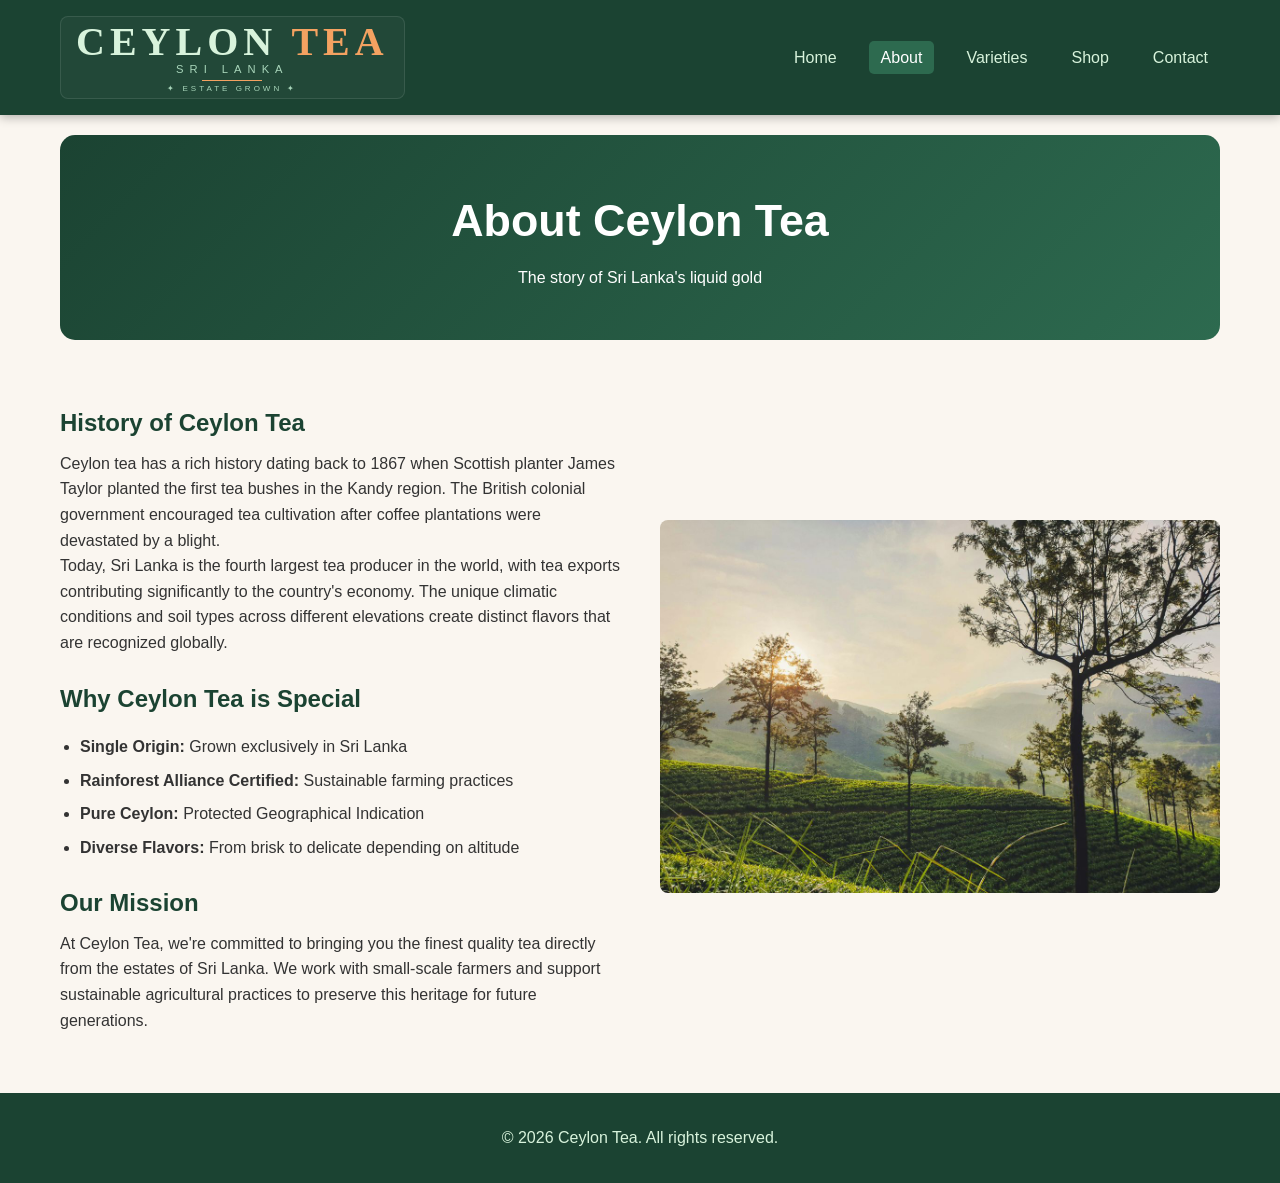
==== about.html @ 25d3103d "Add files via upload" ====
<!DOCTYPE html>
<html lang="en">
<head>
    <meta charset="UTF-8">
    <meta name="viewport" content="width=device-width, initial-scale=1.0">
    <title>About Ceylon Tea</title>
    <link rel="stylesheet" href="css/style.css">
</head>
<body>
    <header>
        <nav>
            <div class="logo">
                <span class="logo-brand">Ceylon <span class="highlight">Tea</span></span>
                <span class="logo-location">Sri Lanka</span>
                <span class="logo-divider"></span>
                <span class="logo-tagline">✦ Estate Grown ✦</span>
            </div>
            <ul>
                <li><a href="index.html">Home</a></li>
                <li><a href="about.html" class="active">About</a></li>
                <li><a href="varieties.html">Varieties</a></li>
                <li><a href="shop.html">Shop</a></li>
                <li><a href="contact.html">Contact</a></li>
            </ul>
            <div class="hamburger" onclick="toggleMenu()">☰</div>
        </nav>
    </header>

    <main>
        <section class="page-header">
            <h1>About Ceylon Tea</h1>
            <p>The story of Sri Lanka's liquid gold</p>
        </section>

        <section class="about-content">
            <div class="about-text">
                <h2>History of Ceylon Tea</h2>
                <p>Ceylon tea has a rich history dating back to 1867 when Scottish planter James Taylor planted the first tea bushes in the Kandy region. The British colonial government encouraged tea cultivation after coffee plantations were devastated by a blight.</p>
                <p>Today, Sri Lanka is the fourth largest tea producer in the world, with tea exports contributing significantly to the country's economy. The unique climatic conditions and soil types across different elevations create distinct flavors that are recognized globally.</p>

                <h2>Why Ceylon Tea is Special</h2>
                <ul>
                    <li><strong>Single Origin:</strong> Grown exclusively in Sri Lanka</li>
                    <li><strong>Rainforest Alliance Certified:</strong> Sustainable farming practices</li>
                    <li><strong>Pure Ceylon:</strong> Protected Geographical Indication</li>
                    <li><strong>Diverse Flavors:</strong> From brisk to delicate depending on altitude</li>
                </ul>

                <h2>Our Mission</h2>
                <p>At Ceylon Tea, we're committed to bringing you the finest quality tea directly from the estates of Sri Lanka. We work with small-scale farmers and support sustainable agricultural practices to preserve this heritage for future generations.</p>
            </div>
            <div class="about-image">
                <img src="images/tea-garden.jpg" alt="Tea plantation in Sri Lanka">
            </div>
        </section>
    </main>

    <footer>
        <p>&copy; 2026 Ceylon Tea. All rights reserved.</p>
    </footer>

    <button id="backToTop" title="Back to Top">↑</button>
    <script src="js/script.js"></script>
</body>
</html>
---- css/style.css ----
/* ===== RESET & BASE ===== */
* { margin: 0; padding: 0; box-sizing: border-box; }
body {
    font-family: 'Segoe UI', Tahoma, Geneva, Verdana, sans-serif;
    line-height: 1.6;
    color: #333;
    background: #faf6f0;
}
a { text-decoration: none; color: #2d6a4f; }
a:hover { color: #1b4332; }
img { max-width: 100%; height: auto; display: block; border-radius: 8px; }

/* ===== HEADER & NAV ===== */
header {
    background: #1b4332;
    color: #fff;
    padding: 1rem 0;
    position: sticky;
    top: 0;
    z-index: 1000;
    box-shadow: 0 2px 10px rgba(0,0,0,0.3);
}
nav {
    display: flex;
    justify-content: space-between;
    align-items: center;
    max-width: 1200px;
    margin: 0 auto;
    padding: 0 20px;
}
nav ul {
    list-style: none;
    display: flex;
}
nav ul li { margin-left: 20px; }
nav ul li a {
    color: #d8f3dc;
    padding: 0.5rem 0.75rem;
    border-radius: 5px;
    transition: background 0.3s;
}
nav ul li a:hover,
nav ul li a.active {
    background: #2d6a4f;
    color: #fff;
}
.hamburger { display: none; font-size: 1.8rem; cursor: pointer; }

/* ===== LOGO ===== */
.logo {
    display: flex;
    flex-direction: column;
    align-items: center;
    text-decoration: none;
    line-height: 1;
    text-align: center;
    padding: 5px 15px;
    border: 1px solid rgba(255,255,255,0.1);
    border-radius: 8px;
    background: rgba(255,255,255,0.03);
}
.logo-brand {
    font-size: 2.5rem;
    font-weight: 900;
    letter-spacing: 5px;
    text-transform: uppercase;
    color: #d8f3dc;
    font-family: 'Georgia', 'Times New Roman', serif;
}
.logo-brand .highlight { color: #f4a261; }
.logo-location {
    font-size: 0.7rem;
    font-weight: 300;
    letter-spacing: 6px;
    text-transform: uppercase;
    color: #a8d5ba;
    margin-top: 2px;
}
.logo-divider {
    display: block;
    width: 60px;
    height: 1px;
    background: #f4a261;
    margin: 5px auto 4px;
}
.logo-tagline {
    font-size: 0.5rem;
    font-weight: 300;
    letter-spacing: 3px;
    text-transform: uppercase;
    color: #a8d5ba;
}

/* ===== BUTTONS ===== */
.btn {
    display: inline-block;
    background: #2d6a4f;
    color: #fff;
    padding: 0.75rem 1.5rem;
    border: none;
    border-radius: 5px;
    cursor: pointer;
    transition: background 0.3s, transform 0.2s;
    font-size: 1rem;
    font-weight: 600;
    position: relative;
    overflow: hidden;
}
.btn:hover { background: #1b4332; transform: translateY(-2px); }
.btn:active::after {
    content: '';
    position: absolute;
    top: 50%;
    left: 50%;
    width: 300px;
    height: 300px;
    background: rgba(255,255,255,0.2);
    border-radius: 50%;
    transform: translate(-50%, -50%);
    transition: width 0.6s, height 0.6s;
}
.btn-secondary {
    background: transparent;
    border: 2px solid #fff;
    color: #fff;
}
.btn-secondary:hover { background: #fff; color: #1b4332; }
.btn-large { padding: 1rem 2.5rem; font-size: 1.2rem; }

/* ===== MAIN CONTENT ===== */
main { max-width: 1200px; margin: 0 auto; padding: 20px; }

/* ===== HERO ===== */
.hero {
    background: linear-gradient(rgba(12, 23, 18, 0.7), rgba(11, 23, 17, 0.7)),
                url('../images/hero-tea.jpg') no-repeat center center/cover;
    color: #fff;
    min-height: 500px;
    display: flex;
    align-items: center;
    justify-content: center;
    text-align: center;
    border-radius: 15px;
    margin-bottom: 40px;
    padding: 40px 20px;
}
.hero-content { max-width: 700px; }
.hero h1 { font-size: 3.5rem; margin-bottom: 1rem; }
.hero p { font-size: 1.2rem; margin-bottom: 2rem; }
.hero .btn { margin: 0 10px 10px 0; }

/* ===== FEATURES ===== */
.features { padding: 20px 0 40px; }
.features h2 { text-align: center; font-size: 2.2rem; margin-bottom: 2rem; color: #1b4332; }
.feature-grid {
    display: grid;
    grid-template-columns: repeat(auto-fit, minmax(250px, 1fr));
    gap: 30px;
}
/* ===== SOFT BORDER COLORS ===== */
.feature-card {
    background: #fff;
    padding: 30px 20px;
    border-radius: 12px;
    box-shadow: 0 4px 15px rgba(0,0,0,0.06);
    text-align: center;
    transition: all 0.3s ease;
    border: 2px solid transparent;
}

.feature-card:nth-child(1) {
    border-color: rgba(45, 106, 79, 0.15);
    box-shadow: 0 4px 15px rgba(45, 106, 79, 0.06);
}

.feature-card:nth-child(2) {
    border-color: rgba(244, 162, 97, 0.15);
    box-shadow: 0 4px 15px rgba(244, 162, 97, 0.06);
}

.feature-card:nth-child(3) {
    border-color: rgba(52, 152, 219, 0.15);
    box-shadow: 0 4px 15px rgba(52, 152, 219, 0.06);
}

.feature-card:hover {
    transform: translateY(-8px);
    box-shadow: 0 8px 30px rgba(0,0,0,0.12);
    border-color: transparent;
}

.feature-card:nth-child(1):hover {
    border-color: #2d6a4f;
    box-shadow: 0 8px 30px rgba(45, 106, 79, 0.15);
}

.feature-card:nth-child(2):hover {
    border-color: #f4a261;
    box-shadow: 0 8px 30px rgba(244, 162, 97, 0.15);
}

.feature-card:nth-child(3):hover {
    border-color: #3498db;
    box-shadow: 0 8px 30px rgba(52, 152, 219, 0.15);
}
/* ===== QUIZ PREVIEW ===== */
.quiz-preview {
    background: linear-gradient(rgba(0,0,0,0.6), rgba(0,0,0,0.6)),
                url('../images/poster.jpg') no-repeat center center/cover;
    color: #fff;
    padding: 80px 40px;
    border-radius: 15px;
    text-align: center;
    margin: 40px 0;
}
.quiz-preview h2 { font-size: 2rem; margin-bottom: 1rem; }
.quiz-preview .btn { margin-top: 1rem; }

/* ===== REVIEWS ===== */
.reviews { padding: 20px 0 40px; }
.reviews h2 { text-align: center; font-size: 2.2rem; margin-bottom: 2rem; color: #1b4332; }
.review-grid {
    display: grid;
    grid-template-columns: repeat(auto-fit, minmax(280px, 1fr));
    gap: 25px;
    margin-bottom: 30px;
}
.review-card {
    background: #fff;
    padding: 25px;
    border-radius: 12px;
    box-shadow: 0 4px 15px rgba(0,0,0,0.08);
}
.review-card .stars { color: #f4a261; font-size: 1.2rem; margin-bottom: 0.5rem; }
.review-card h4 { color: #1b4332; margin-top: 0.5rem; }

/* ===== PAGE HEADER ===== */
.page-header {
    background: linear-gradient(135deg, #1b4332, #2d6a4f);
    color: #fff;
    padding: 50px 30px;
    text-align: center;
    border-radius: 15px;
    margin-bottom: 40px;
}
.page-header h1 { font-size: 2.8rem; margin-bottom: 0.5rem; }

/* ===== ABOUT ===== */
.about-content {
    display: grid;
    grid-template-columns: 1fr 1fr;
    gap: 40px;
    align-items: center;
}
.about-text h2 { color: #1b4332; margin-top: 1.5rem; margin-bottom: 0.5rem; }
.about-text ul { padding-left: 20px; margin: 1rem 0; }
.about-text ul li { margin-bottom: 0.5rem; }

/* ===== VARIETIES ===== */
.varieties-grid {
    display: grid;
    grid-template-columns: repeat(auto-fit, minmax(250px, 1fr));
    gap: 30px;
}
.variety-card {
    background: #fff;
    padding: 25px;
    border-radius: 12px;
    box-shadow: 0 4px 15px rgba(0,0,0,0.08);
    text-align: center;
    transition: transform 0.3s;
}
.variety-card:hover { transform: translateY(-10px) scale(1.02); box-shadow: 0 8px 30px rgba(0,0,0,0.15); }
.variety-card img {
    display: block;
    margin: 0 auto 15px;
    max-width: 100%;
    height: 200px;
    object-fit: cover;
    border-radius: 8px;
}
.variety-card h2 { color: #1b4332; font-size: 1.5rem; }
.variety-card .origin { font-style: italic; color: #666; font-size: 0.9rem; }
.variety-card .description { margin: 0.5rem 0; }
.flavor-profile {
    display: flex;
    justify-content: center;
    gap: 10px;
    flex-wrap: wrap;
    margin: 10px 0;
}
.flavor-profile span {
    background: #e9f5f1;
    padding: 4px 12px;
    border-radius: 20px;
    font-size: 0.85rem;
    color: #1b4332;
}
.variety-card .price { font-size: 1.3rem; font-weight: bold; color: #2d6a4f; margin: 10px 0; }

/* ===== SHOP ===== */
.shop-container {
    display: grid;
    grid-template-columns: 1fr 1fr;
    gap: 40px;
}
.order-form {
    background: #fff;
    padding: 30px;
    border-radius: 12px;
    box-shadow: 0 4px 15px rgba(0,0,0,0.08);
}
.form-group { margin-bottom: 1.2rem; }
.form-group label { display: block; font-weight: 600; margin-bottom: 0.3rem; color: #1b4332; }
.form-group input,
.form-group select,
.form-group textarea {
    width: 100%;
    padding: 10px 12px;
    border: 2px solid #ddd;
    border-radius: 8px;
    font-size: 1rem;
    transition: border-color 0.3s;
}
.form-group input:focus,
.form-group select:focus,
.form-group textarea:focus {
    outline: none;
    border-color: #2d6a4f;
}
.form-group label input[type="checkbox"] {
    display: inline-block;
    width: 18px;
    height: 18px;
    margin-right: 8px;
    vertical-align: middle;
}
.form-group label span { vertical-align: middle; }

/* Order Items */
.form-section { margin-bottom: 25px; padding-bottom: 20px; border-bottom: 1px solid #eee; }
.form-section h3 { color: #1b4332; margin-bottom: 15px; font-size: 1.2rem; }
.section-note { color: #666; font-size: 0.9rem; margin-bottom: 15px; }
.order-item {
    background: #f8f5f0;
    padding: 15px;
    border-radius: 8px;
    margin-bottom: 12px;
    border-left: 4px solid #2d6a4f;
    transition: all 0.3s ease;
}
.item-row {
    display: grid;
    grid-template-columns: 2fr 1fr auto;
    gap: 15px;
    align-items: end;
}
.item-select select {
    width: 100%;
    padding: 8px 12px;
    border: 2px solid #ddd;
    border-radius: 6px;
    font-size: 0.95rem;
    background: #fff;
}
.item-quantity { width: 80px; }
.item-quantity input {
    width: 100%;
    padding: 8px 10px;
    border: 2px solid #ddd;
    border-radius: 6px;
    font-size: 0.95rem;
    text-align: center;
}
.remove-btn {
    background: #e74c3c;
    color: #fff;
    border: none;
    border-radius: 6px;
    padding: 8px 14px;
    cursor: pointer;
    transition: background 0.3s;
}
.remove-btn:hover:not(:disabled) { background: #c0392b; }
.remove-btn:disabled { opacity: 0.3; cursor: not-allowed; }
.item-subtotal { text-align: right; font-weight: bold; color: #2d6a4f; margin-top: 5px; }
.add-item-btn {
    margin-top: 10px;
    background: #2d6a4f;
    color: #fff;
    padding: 10px 20px;
    border: none;
    border-radius: 6px;
    cursor: pointer;
    transition: all 0.3s;
}
.add-item-btn:hover { background: #1b4332; transform: scale(1.02); }

/* Price Breakdown */
.price-breakdown {
    background: #e9f5f1;
    padding: 20px;
    border-radius: 8px;
    margin: 20px 0;
}
.price-breakdown h3 { color: #1b4332; margin-bottom: 0.5rem; }
.price-breakdown p { display: flex; justify-content: space-between; padding: 5px 0; }
.price-breakdown h4 {
    display: flex;
    justify-content: space-between;
    font-size: 1.2rem;
    color: #1b4332;
    border-top: 2px solid #2d6a4f;
    padding-top: 10px;
    margin-top: 5px;
}
.summary-item {
    display: flex;
    justify-content: space-between;
    padding: 6px 0;
    font-size: 0.95rem;
    border-bottom: 1px dashed #eee;
}
.summary-item .item-price { color: #2d6a4f; font-weight: 600; }
.summary-divider { border-top: 2px solid #ddd; margin: 10px 0; }

/* Order Confirmation */
.order-confirmation {
    background: #d8f3dc;
    padding: 30px;
    border-radius: 12px;
    text-align: center;
    margin-top: 20px;
}
.order-confirmation h2 { color: #1b4332; }

/* ===== TEA FINDER QUIZ ===== */
.tea-finder {
    background: #fff;
    padding: 30px;
    border-radius: 12px;
    box-shadow: 0 4px 15px rgba(0,0,0,0.08);
}
.quiz-container { margin-top: 20px; }
.quiz-options { display: flex; flex-direction: column; gap: 10px; margin-top: 15px; }
.quiz-option {
    background: #e9f5f1;
    border: 2px solid #2d6a4f;
    padding: 12px 20px;
    border-radius: 8px;
    cursor: pointer;
    font-size: 1rem;
    transition: background 0.3s;
}
.quiz-option:hover { background: #2d6a4f; color: #fff; }
.quiz-recommendation {
    background: #d8f3dc;
    padding: 20px;
    border-radius: 8px;
    margin: 15px 0;
}

/* ===== CART NOTIFICATION ===== */
.cart-notification {
    position: fixed;
    bottom: 20px;
    right: 20px;
    background: #1b4332;
    color: #fff;
    padding: 15px 25px;
    border-radius: 8px;
    opacity: 0;
    transform: translateY(100px);
    transition: all 0.5s;
    z-index: 999;
}
.cart-notification.show { opacity: 1; transform: translateY(0); }

/* ===== CONTACT ===== */
.contact-content {
    display: grid;
    grid-template-columns: 2fr 1fr;
    gap: 40px;
}
.contact-form {
    background: #fff;
    padding: 30px;
    border-radius: 12px;
    box-shadow: 0 4px 15px rgba(0,0,0,0.08);
}
.contact-info {
    background: #fff;
    padding: 30px;
    border-radius: 12px;
    box-shadow: 0 4px 15px rgba(0,0,0,0.08);
}
.contact-info p { margin-bottom: 1rem; line-height: 1.8; }
#contactFeedback { margin-top: 1rem; padding: 10px; border-radius: 5px; }
.success { background: #d8f3dc; color: #1b4332; border: 2px solid #2d6a4f; }
.error { background: #f8d7da; color: #721c24; border: 2px solid #f5c6cb; }

/* ===== BACK TO TOP ===== */
#backToTop {
    position: fixed;
    bottom: 30px;
    right: 30px;
    background: #2d6a4f;
    color: #fff;
    border: none;
    border-radius: 50%;
    width: 55px;
    height: 55px;
    font-size: 1.8rem;
    cursor: pointer;
    display: none;
    box-shadow: 0 4px 20px rgba(0,0,0,0.3);
    z-index: 9999;
    transition: all 0.3s;
}
#backToTop:hover { background: #1b4332; transform: translateY(-5px) scale(1.05); }

/* ===== FOOTER ===== */
footer {
    background: #1b4332;
    color: #d8f3dc;
    text-align: center;
    padding: 2rem 0;
    margin-top: 40px;
}

/* ===== RESPONSIVE ===== */
@media (max-width: 1024px) {
    .shop-container { grid-template-columns: 1fr; }
}
@media (max-width: 768px) {
    nav ul {
        position: fixed;
        top: 0;
        right: -280px;
        width: 280px;
        height: 100%;
        background: #1b4332;
        flex-direction: column;
        padding: 80px 30px 30px;
        z-index: 999;
        display: flex !important;
        box-shadow: -5px 0 20px rgba(0,0,0,0.3);
        transition: right 0.3s;
    }
    nav ul.show { right: 0; }
    nav ul::before {
        content: '✕';
        position: absolute;
        top: 20px;
        right: 20px;
        font-size: 1.8rem;
        color: #fff;
        cursor: pointer;
    }
    nav ul li { margin: 10px 0; }
    .hamburger { display: block; z-index: 1000; }
    .hero h1 { font-size: 2.2rem; }
    .about-content,
    .contact-content { grid-template-columns: 1fr; }
    .page-header h1 { font-size: 2rem; }
    .varieties-grid { grid-template-columns: 1fr 1fr; }
    .item-row { grid-template-columns: 1fr 1fr; gap: 10px; }
    .item-remove { grid-column: span 2; justify-content: flex-end; }
    .item-quantity { width: 100%; }
    #backToTop { width: 45px; height: 45px; font-size: 1.3rem; bottom: 20px; right: 20px; }
}
@media (max-width: 480px) {
    .varieties-grid { grid-template-columns: 1fr; }
    .hero h1 { font-size: 1.8rem; }
    .hero .btn { display: block; margin: 10px auto; }
    .feature-grid { grid-template-columns: 1fr; }
}
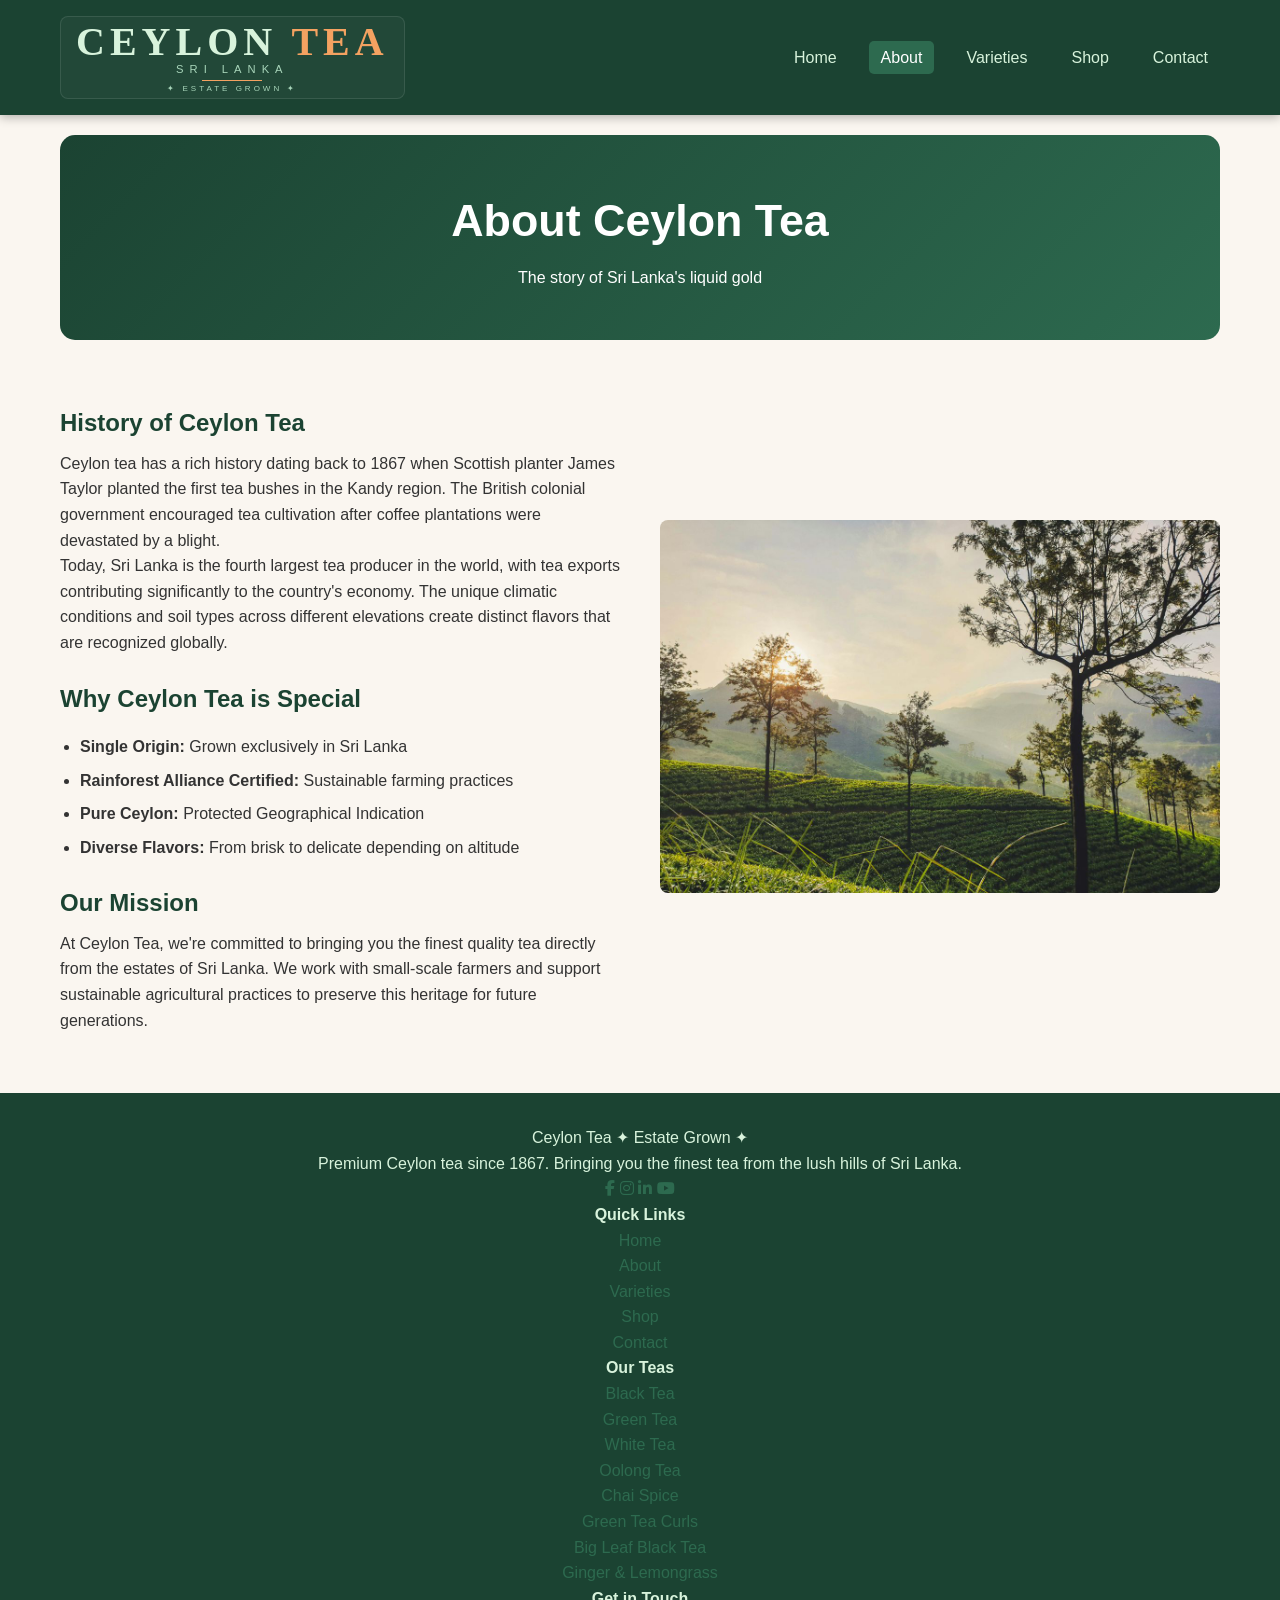
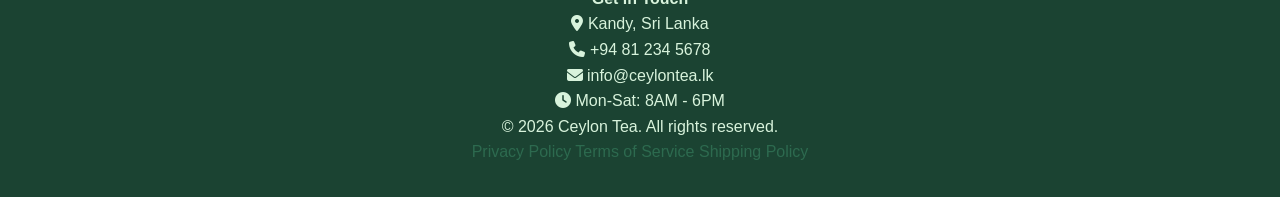
==== commit f76ab705: "Add meta description and update footer layout" ====
--- a/about.html
+++ b/about.html
@@ -4,7 +4,14 @@
     <meta charset="UTF-8">
     <meta name="viewport" content="width=device-width, initial-scale=1.0">
     <title>About Ceylon Tea</title>
+    <meta name="description" content="Discover the rich history of Ceylon tea, from its origins in 1867 to becoming Sri Lanka's most celebrated export.">
     <link rel="stylesheet" href="css/style.css">
+    <link rel="stylesheet" href="https://cdnjs.cloudflare.com/ajax/libs/font-awesome/6.5.0/css/all.min.css">
+    <link rel="icon" type="image/png" href="/favicon/favicon-96x96.png" sizes="96x96" />
+    <link rel="icon" type="image/svg+xml" href="/favicon/favicon.svg" />
+    <link rel="shortcut icon" href="/favicon/favicon.ico" />
+    <link rel="apple-touch-icon" sizes="180x180" href="/favicon/apple-touch-icon.png" />
+    <link rel="manifest" href="/favicon/site.webmanifest" />
 </head>
 <body>
     <header>
@@ -37,7 +44,6 @@
                 <h2>History of Ceylon Tea</h2>
                 <p>Ceylon tea has a rich history dating back to 1867 when Scottish planter James Taylor planted the first tea bushes in the Kandy region. The British colonial government encouraged tea cultivation after coffee plantations were devastated by a blight.</p>
                 <p>Today, Sri Lanka is the fourth largest tea producer in the world, with tea exports contributing significantly to the country's economy. The unique climatic conditions and soil types across different elevations create distinct flavors that are recognized globally.</p>
-
                 <h2>Why Ceylon Tea is Special</h2>
                 <ul>
                     <li><strong>Single Origin:</strong> Grown exclusively in Sri Lanka</li>
@@ -45,7 +51,6 @@
                     <li><strong>Pure Ceylon:</strong> Protected Geographical Indication</li>
                     <li><strong>Diverse Flavors:</strong> From brisk to delicate depending on altitude</li>
                 </ul>
-
                 <h2>Our Mission</h2>
                 <p>At Ceylon Tea, we're committed to bringing you the finest quality tea directly from the estates of Sri Lanka. We work with small-scale farmers and support sustainable agricultural practices to preserve this heritage for future generations.</p>
             </div>
@@ -55,11 +60,67 @@
         </section>
     </main>
 
-    <footer>
-        <p>&copy; 2026 Ceylon Tea. All rights reserved.</p>
+    <footer class="main-footer">
+        <div class="footer-container">
+            <div class="footer-col">
+                <div class="footer-logo">
+                    <span class="footer-brand">Ceylon <span class="highlight">Tea</span></span>
+                    <span class="footer-tagline">✦ Estate Grown ✦</span>
+                </div>
+                <p class="footer-description">Premium Ceylon tea since 1867. Bringing you the finest tea from the lush hills of Sri Lanka.</p>
+                <div class="footer-social">
+                    <a href="#" class="social-link" aria-label="Facebook"><i class="fab fa-facebook-f"></i></a>
+                    <a href="#" class="social-link" aria-label="Instagram"><i class="fab fa-instagram"></i></a>
+                    <a href="#" class="social-link" aria-label="LinkedIn"><i class="fab fa-linkedin-in"></i></a>
+                    <a href="#" class="social-link" aria-label="YouTube"><i class="fab fa-youtube"></i></a>
+                </div>
+            </div>
+            <div class="footer-col">
+                <h4>Quick Links</h4>
+                <ul>
+                    <li><a href="index.html">Home</a></li>
+                    <li><a href="about.html">About</a></li>
+                    <li><a href="varieties.html">Varieties</a></li>
+                    <li><a href="shop.html">Shop</a></li>
+                    <li><a href="contact.html">Contact</a></li>
+                </ul>
+            </div>
+            <div class="footer-col">
+                <h4>Our Teas</h4>
+                <ul>
+                    <li><a href="varieties.html">Black Tea</a></li>
+                    <li><a href="varieties.html">Green Tea</a></li>
+                    <li><a href="varieties.html">White Tea</a></li>
+                    <li><a href="varieties.html">Oolong Tea</a></li>
+                    <li><a href="varieties.html">Chai Spice</a></li>
+                    <li><a href="varieties.html">Green Tea Curls</a></li>
+                    <li><a href="varieties.html">Big Leaf Black Tea</a></li>
+                    <li><a href="varieties.html">Ginger & Lemongrass</a></li>
+                </ul>
+            </div>
+            <div class="footer-col">
+                <h4>Get in Touch</h4>
+                <ul class="footer-contact">
+                    <li><i class="fas fa-map-marker-alt"></i> Kandy, Sri Lanka</li>
+                    <li><i class="fas fa-phone"></i> +94 81 234 5678</li>
+                    <li><i class="fas fa-envelope"></i> info@ceylontea.lk</li>
+                    <li><i class="fas fa-clock"></i> Mon-Sat: 8AM - 6PM</li>
+                </ul>
+            </div>
+        </div>
+        <div class="footer-bottom">
+            <div class="footer-bottom-container">
+                <p>&copy; 2026 Ceylon Tea. All rights reserved.</p>
+                <div class="footer-bottom-links">
+                    <a href="#">Privacy Policy</a>
+                    <a href="#">Terms of Service</a>
+                    <a href="#">Shipping Policy</a>
+                </div>
+            </div>
+        </div>
     </footer>
 
     <button id="backToTop" title="Back to Top">↑</button>
     <script src="js/script.js"></script>
 </body>
-</html>+</html>
